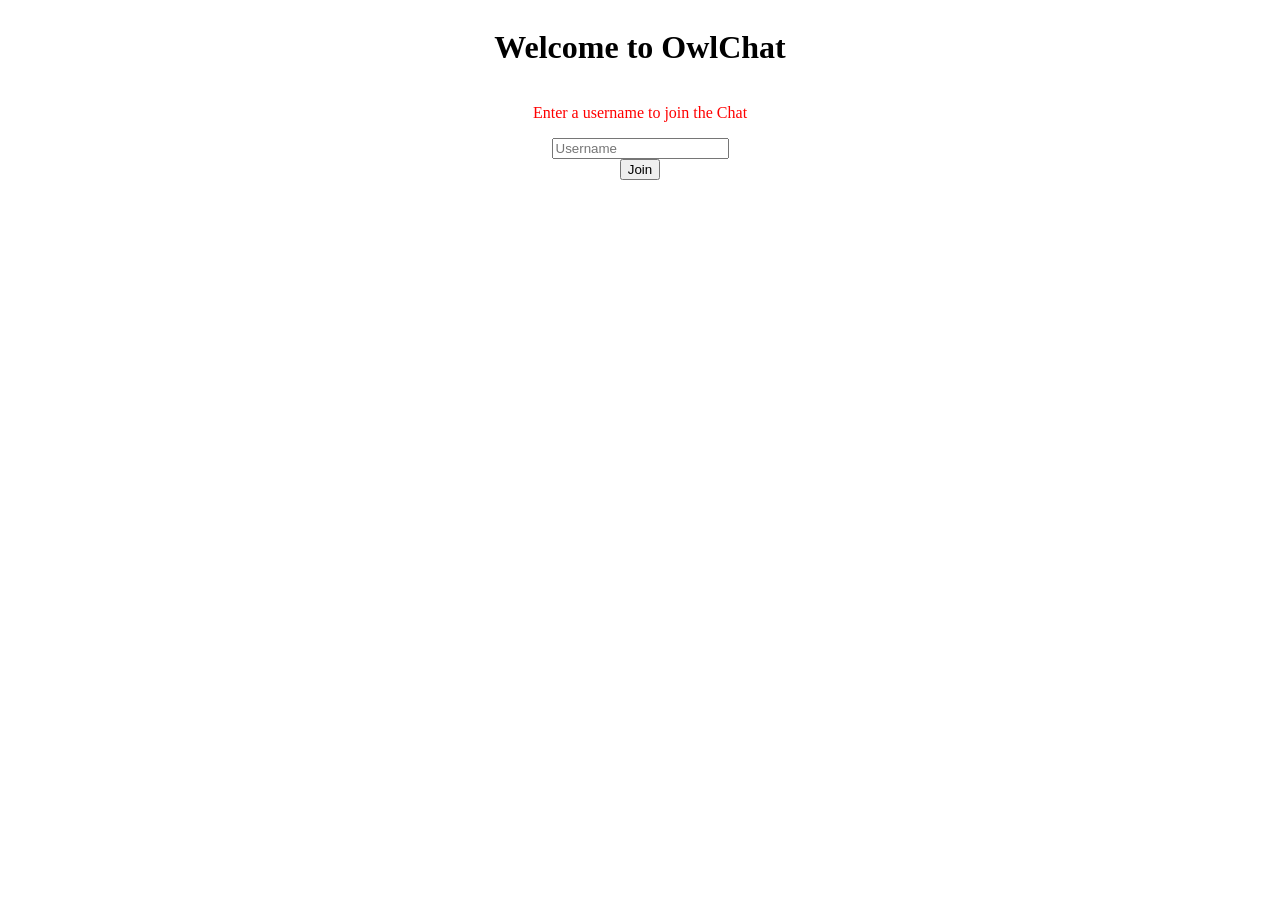
==== templates/index.html @ 7c2fe9eb "initial commit" ====
<!DOCTYPE html>
<html lang="en">
<head>
    <meta charset="UTF-8">
    <meta name="viewport" content="width=device-width, initial-scale=1.0">
    <title>OwlChat</title>
    <link rel="stylesheet" href="/static/index.css" />
</head>
<body>
    <main class="main">
        <h1 id="header-text">Welcome to OwlChat</h1>
        <p id="sub-text">Enter a username to join the Chat</p>
        <input type="text" id="input" placeholder="Username"/>
        <button type="submit" onclick="signIn()" id="button">Join</button>
    </main>
</body>
<script src="/static/index.js"></script>
</html>
---- static/index.css ----
.main {
    display: flex;
    justify-content: center;
    flex-direction: column;
    align-items: center;
}

p {
    color: red;
}
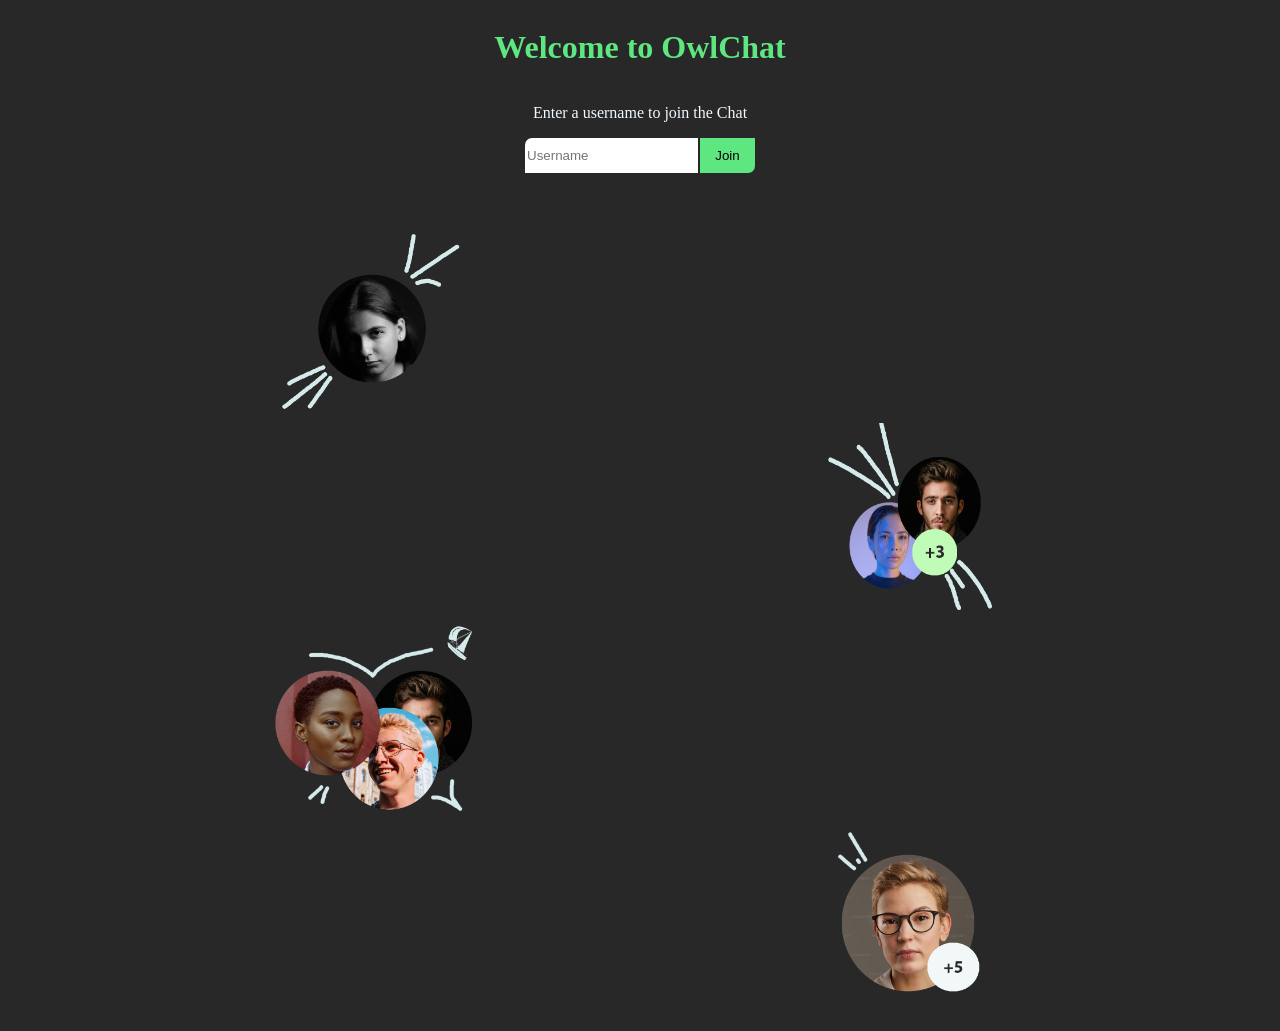
==== commit b9c92883: "better websocket broadcasting and ui integration" ====
--- a/templates/index.html
+++ b/templates/index.html
@@ -4,15 +4,54 @@
     <meta charset="UTF-8">
     <meta name="viewport" content="width=device-width, initial-scale=1.0">
     <title>OwlChat</title>
-    <link rel="stylesheet" href="/static/index.css" />
+    <link rel="stylesheet" href="/static/css/index.css" />
 </head>
 <body>
     <main class="main">
-        <h1 id="header-text">Welcome to OwlChat</h1>
-        <p id="sub-text">Enter a username to join the Chat</p>
-        <input type="text" id="input" placeholder="Username"/>
-        <button type="submit" onclick="signIn()" id="button">Join</button>
+       <div class="main-header">
+            <h1 id="header-text">Welcome to OwlChat</h1>
+            <p id="sub-text">Enter a username to join the Chat</p>
+            <div class="form">
+                <input type="text" id="input" placeholder="Username"/>
+                <button type="submit" onclick="signIn()" id="button">Join</button>
+            </div>
+       </div>
+
+        <div class="images">
+            <div class="bg1">
+                <img 
+                src="../static/img/bg4.png" 
+                alt="" 
+                width="200px" 
+                height="200px" />
+            </div> 
+    
+            <div class="bg2">
+                <img 
+                src="../static/img/bg2.png" 
+                alt="" 
+                width="200px" 
+                height="200px" />
+            </div>
+    
+            <div class="bg3">
+                <img 
+                src="../static/img/bg3.png" 
+                alt="" 
+                width="200px" 
+                height="200px" />
+            </div>
+    
+            <div class="bg4">
+                <img 
+                src="../static/img/bg5.png" 
+                alt="" 
+                width="200px" 
+                height="200px" />
+            </div>
+        </div>
+    
     </main>
 </body>
-<script src="/static/index.js"></script>
+<script src="/static/js/index.js"></script>
 </html>
--- a/static/css/index.css
+++ b/static/css/index.css
@@ -0,0 +1,78 @@
+body {
+    background-color: #282828;
+}
+
+.main {
+    display: flex;
+    justify-content: center;
+    flex-direction: column;
+    align-items: center;
+}
+
+.main-header {
+    display: flex;
+    justify-content: center;
+    flex-direction: column;
+    align-items: center;
+}
+
+#header-text {
+    font-size: xx-large; 
+    color: #5ee780;
+}
+
+p {
+    color: aliceblue;
+}
+
+.form {
+    display: flex;
+    justify-content: space-between;
+    height: 35px;
+}
+
+#input {
+    border: none;
+    border-radius: 7px 0px 0px;
+}
+
+#button {
+    background: #5ee780; 
+    margin-left: 2px;
+    width: 55px;
+    border-radius: 0px 0px 7px 0px;
+    border: none;
+}
+
+.images {
+    margin-top: 50px;
+    min-width: 60vw;
+}
+
+.bg1 {
+    position: relative;
+    display: flex;
+    justify-content: left;
+    left: 1rem;
+}
+
+.bg2 {
+    position: relative;
+    display: flex;
+    justify-content: right;
+    right: 1rem;
+}
+
+.bg3 {
+    position: relative;
+    display: flex;
+    justify-content: left;
+    left: 1rem;
+}
+
+.bg4 {
+    position: relative;
+    display: flex;
+    justify-content: right;
+    right: 1rem;
+}
